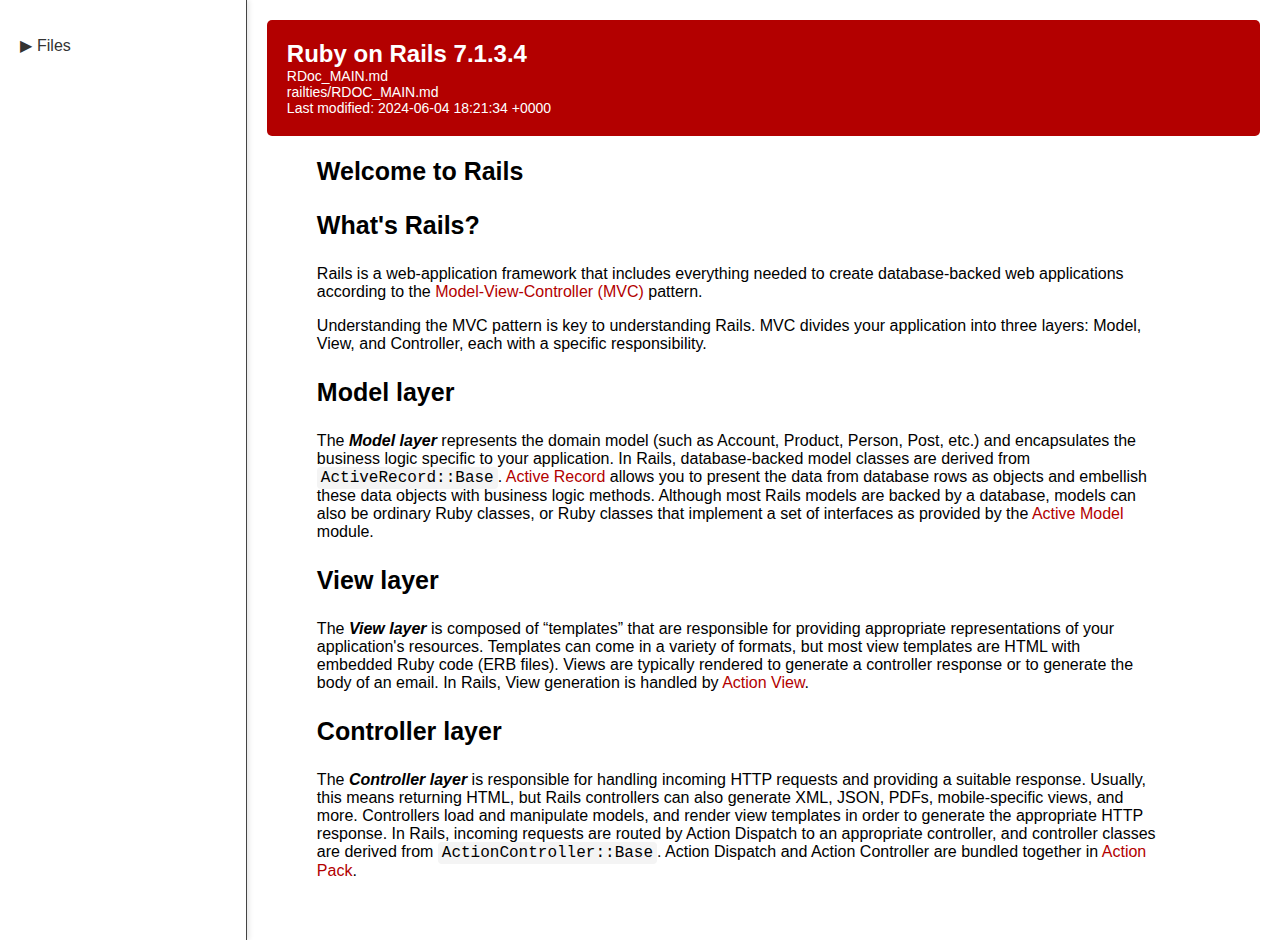
==== api.html @ 1237a792 "Merge branch 'main' of https://github.com/dhakad-123/rubyrails" ====
<!DOCTYPE html>
<html lang="en">
<head>
    <meta charset="UTF-8">
    <meta name="viewport" content="width=device-width, initial-scale=1.0">
    <title>Ruby on Rails API</title>
    <link rel="stylesheet" href="css/api.css">
    <link rel="icon" type="image/png" href="images/ruby.png">
</head>
<body>
    <div class="container">
        <aside class="sidebar">
            <ul>
                <li>
                    <a href="#" onclick="toggleFiles(event)">
                        <span id="arrow" class="arrow-right"></span> Files
                    </a>
                    <ul id="filesList" class="hidden">
                        <li><a href="#">actioncable</a></li>
                        <li><a href="#">actionmailbox</a></li>
                        <li><a href="#">actionmailer</a></li>
                        <li><a href="#">actionpack</a></li>
                        <li><a href="#">actiontext</a></li>
                        <li><a href="#">actionview</a></li>
                        <li><a href="#">activejob</a></li>
                        <li><a href="#">activemodel</a></li>
                        <li><a href="#">activerecord</a></li>
                        <li><a href="#">activestorage</a></li>
                        <li><a href="#">activesupport</a></li>
                        <li><a href="#">railties</a></li>
                    </ul>
                </li>
            </ul>
        </aside>
        <main class="content">
            <div class="header">
                <h1>Ruby on Rails 7.1.3.4</h1>
                <p>RDoc_MAIN.md</p>
                <p>railties/RDOC_MAIN.md</p>
                <p>Last modified: 2024-06-04 18:21:34 +0000</p>
            </div>
            <section>
                <h2>Welcome to Rails</h2>
                <h3>What's Rails?</h3>
                <p>Rails is a web-application framework that includes everything needed to create database-backed web applications according to the <a href="#">Model-View-Controller (MVC)</a> pattern.</p>
                <p>Understanding the MVC pattern is key to understanding Rails. MVC divides your application into three layers: Model, View, and Controller, each with a specific responsibility.</p>
                <h3>Model layer</h3>
                <p>The <strong><i>Model layer</i></strong> represents the domain model (such as Account, Product, Person, Post, etc.) and encapsulates the business logic specific to your application. In Rails, database-backed model classes are derived from <code>ActiveRecord::Base</code>. <a href="#">Active Record</a> allows you to present the data from database rows as objects and embellish these data objects with business logic methods. Although most Rails models are backed by a database, models can also be ordinary Ruby classes, or Ruby classes that implement a set of interfaces as provided by the <a href="#">Active Model</a> module.</p>
                <h3>View layer</h3>
                <p>The <strong><i>View layer</i></strong> is composed of “templates” that are responsible for providing appropriate representations of your application's resources. Templates can come in a variety of formats, but most view templates are HTML with embedded Ruby code (ERB files). Views are typically rendered to generate a controller response or to generate the body of an email. In Rails, View generation is handled by <a href="#">Action View</a>.</p>
                <h3>Controller layer</h3>
                <p>The <strong><i>Controller layer</i></strong> is responsible for handling incoming HTTP requests and providing a suitable response. Usually, this means returning HTML, but Rails controllers can also generate XML, JSON, PDFs, mobile-specific views, and more. Controllers load and manipulate models, and render view templates in order to generate the appropriate HTTP response. In Rails, incoming requests are routed by Action Dispatch to an appropriate controller, and controller classes are derived from <code>ActionController::Base</code>. Action Dispatch and Action Controller are bundled together in <a href="#">Action Pack</a>.</p>
            </section>
        </main>
    </div>
    <script src="javascript/api_js.js"></script>
</body>
</html>
---- css/api.css ----
body {
    font-family: Arial, sans-serif;
    margin: 0;
    padding: 0;
    display: flex;
}

.container {
    display: flex;
    width: 100%;
}

.sidebar {
    background: color #f0f0f0;
    color: #000; /* black text */
    border-right: 1px solid #444;
    padding: 20px;
    width: 900px;
    height: 100vh;
    box-shadow: 2px 0 5px rgba(0, 0, 0, 0.1);
}

.sidebar ul {
    list-style-type: none;
    padding: 0;
}

.sidebar ul ul {
    padding-left: 20px;
}

.sidebar ul li {
    margin-bottom: 10px;
}

.sidebar ul li a {
    text-decoration: none;
    color: #333;
    display: flex;
    align-items: center;
}

.sidebar ul li a:hover {
    text-decoration: none;
}

.hidden {
    display: none;
}

.content {
    padding: 20px;
    flex-grow: 1;
}

.header {
    background-color: #b30000;
    color: white;
    padding: 20px;
    border-radius: 5px;
}

.header h1 {
    margin: 0;
    font-size: 24px;
}

.header p {
    margin: 0;
    font-size: 14px;
}

section h2, section h3 {
    color: #000;
    margin-left: 50px;
    font-size: 25px;
}

section p {
    margin-right: 100px;
    margin-left: 50px;
}

a {
    color: #b30000;
    text-decoration: none;
}

a:hover {
    text-decoration: underline;
}

.arrow-right::before {
    content: "▶";
    margin-right: 5px;
}

.arrow-down::before {
    content: "▼";
    margin-right: 5px;
}

code {
    background-color: #f4f4f4;
    padding: 2px 4px;
    border-radius: 4px;
    font-family: 'Courier New', Courier, monospace;
}

#filesList li:nth-child(odd) {
    background-color: #f0f0f0; 
}

#filesList li:nth-child(even) {
    background-color: #ffffff; 
}
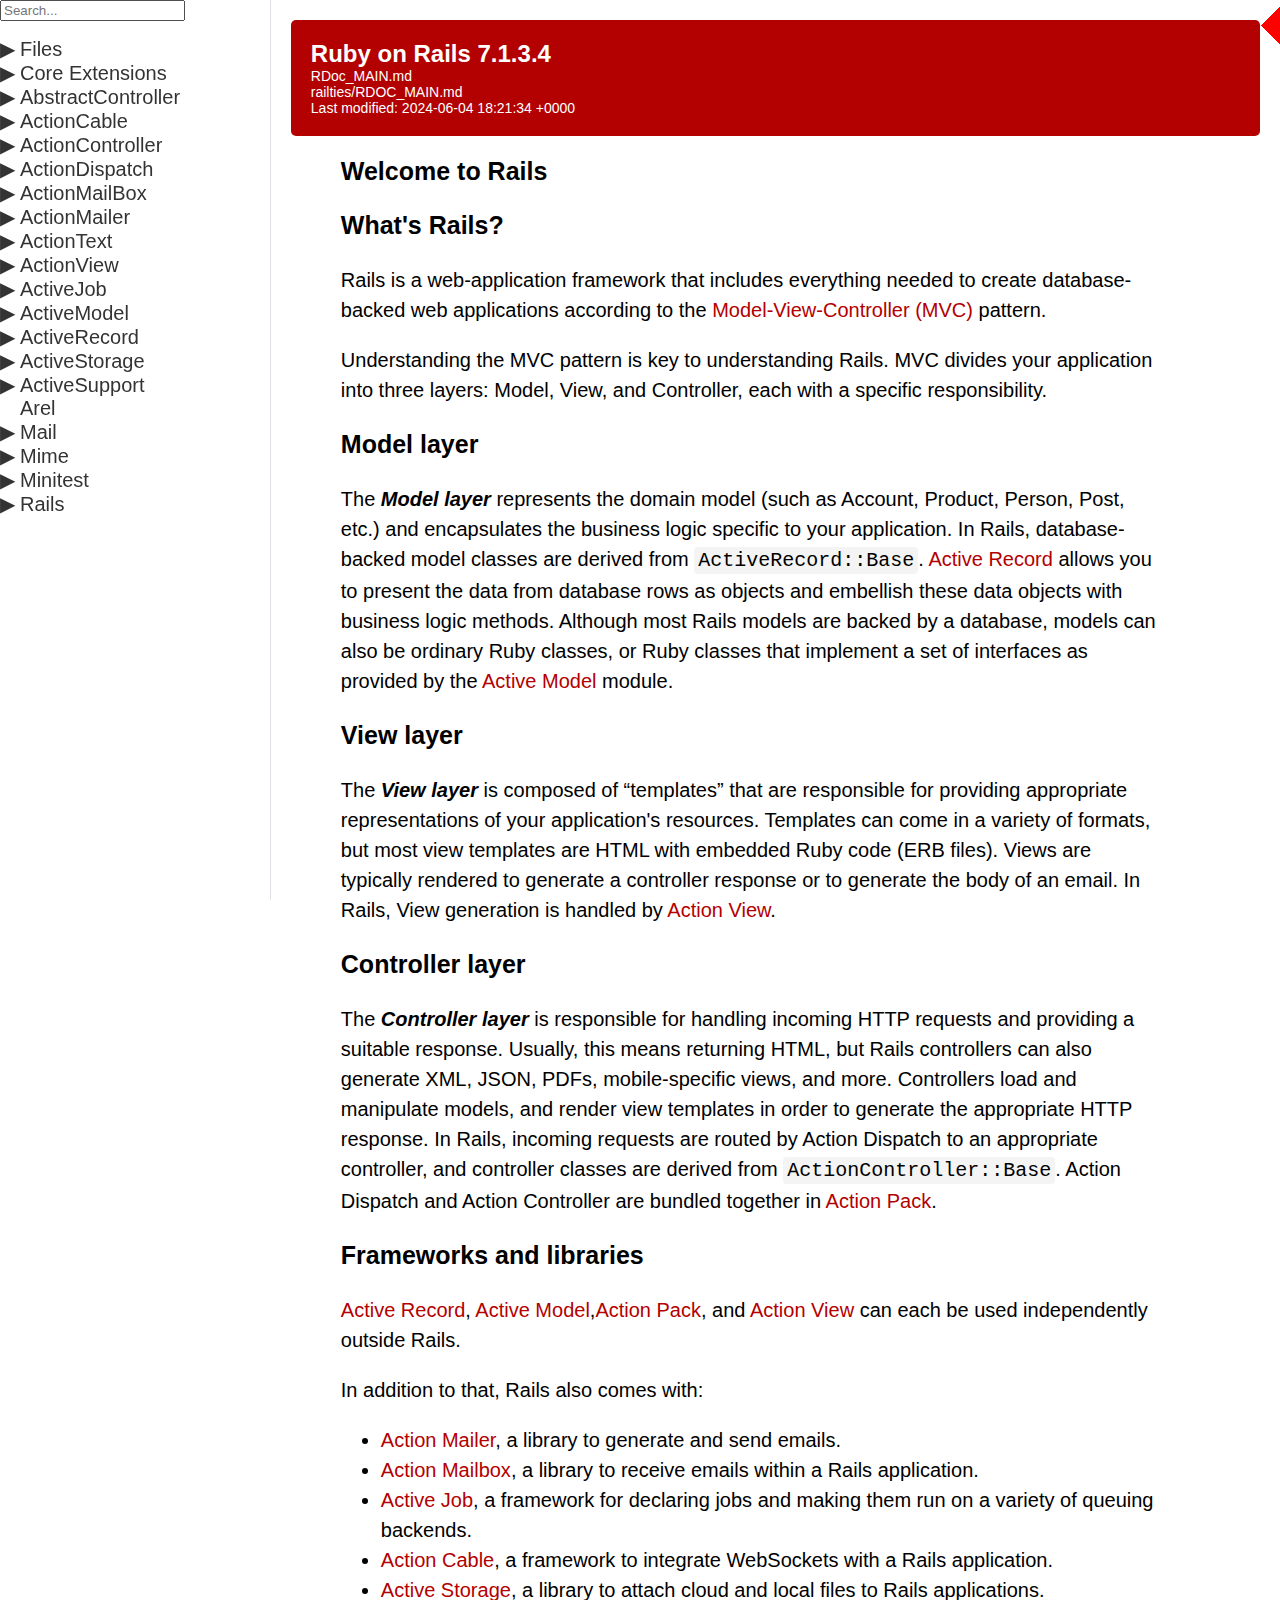
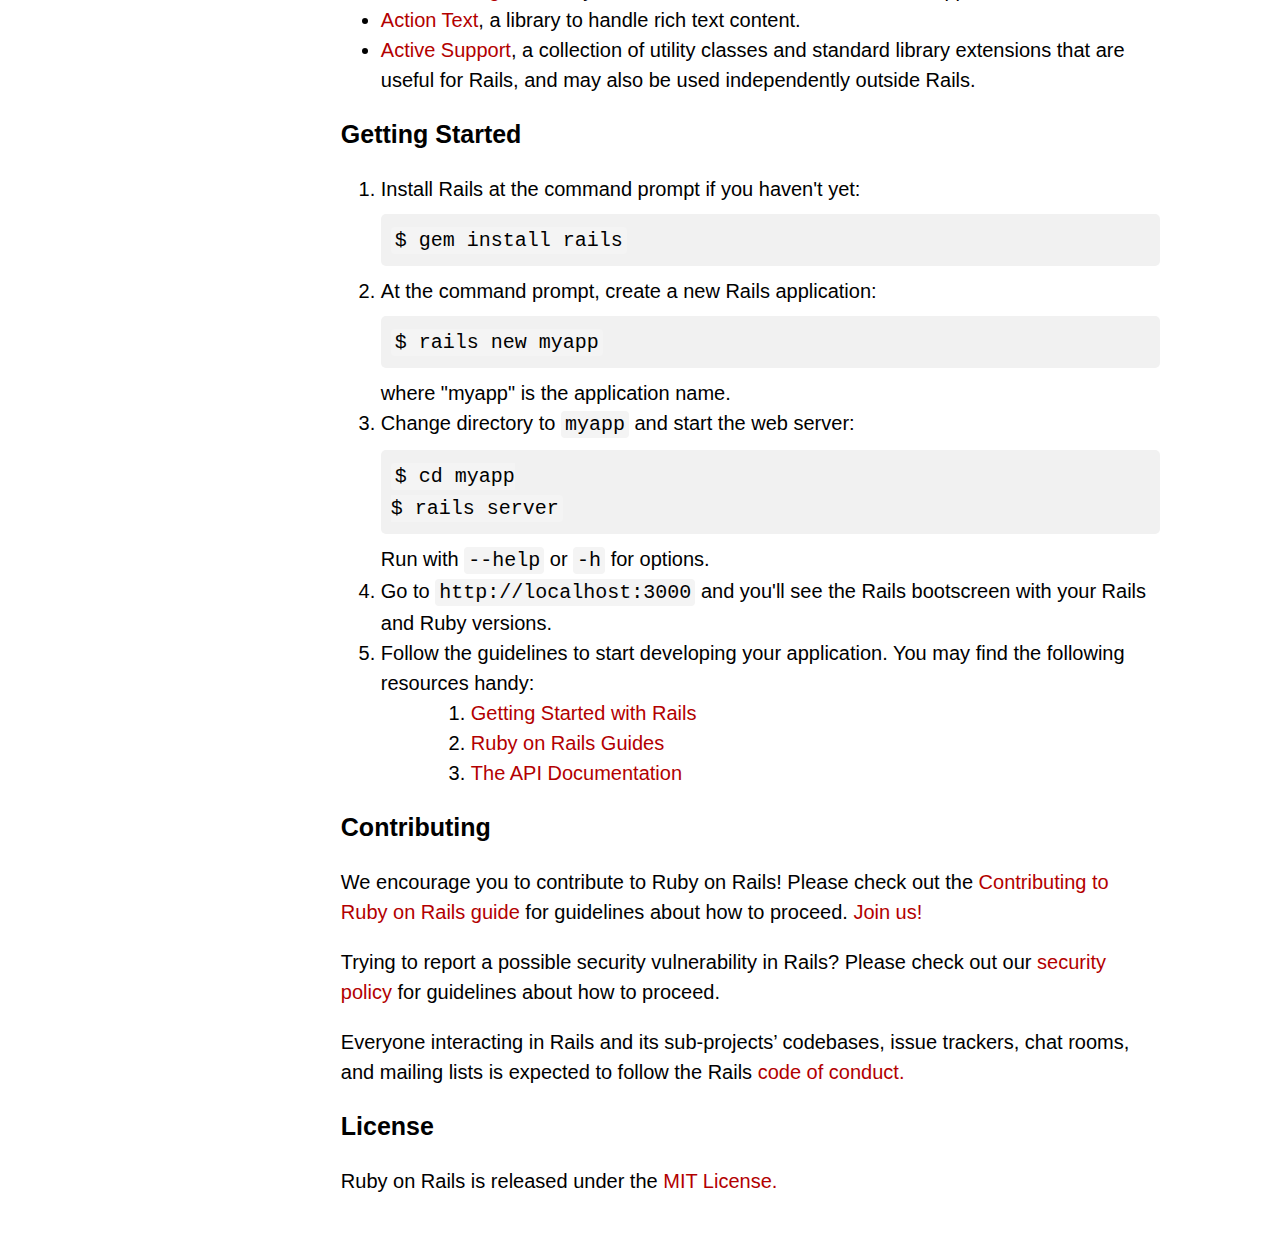
==== commit 90efb20b: "Update api.html" ====
--- a/api.html
+++ b/api.html
@@ -10,29 +10,720 @@
 <body>
     <div class="container">
         <aside class="sidebar">
+            <div class="search-bar">
+                <input type="text" id="searchInput" placeholder="Search...">
+            </div>
+
             <ul>
                 <li>
                     <a href="#" onclick="toggleFiles(event)">
                         <span id="arrow" class="arrow-right"></span> Files
                     </a>
                     <ul id="filesList" class="hidden">
-                        <li><a href="#">actioncable</a></li>
-                        <li><a href="#">actionmailbox</a></li>
-                        <li><a href="#">actionmailer</a></li>
-                        <li><a href="#">actionpack</a></li>
-                        <li><a href="#">actiontext</a></li>
-                        <li><a href="#">actionview</a></li>
-                        <li><a href="#">activejob</a></li>
-                        <li><a href="#">activemodel</a></li>
-                        <li><a href="#">activerecord</a></li>
-                        <li><a href="#">activestorage</a></li>
-                        <li><a href="#">activesupport</a></li>
-                        <li><a href="#">railties</a></li>
-                    </ul>
-                </li>
+                        <li><a href="#">Actioncable</a></li>
+                        <li><a href="#">Actionmailbox</a></li>
+                        <li><a href="#">Actionmailer</a></li>
+                        <li><a href="#">Actionpack</a></li>
+                        <li><a href="#">Actiontext</a></li>
+                        <li><a href="#">Actionview</a></li>
+                        <li><a href="#">Activejob</a></li>
+                        <li><a href="#">Activemodel</a></li>
+                        <li><a href="#">Activerecord</a></li>
+                        <li><a href="#">Activestorage</a></li>
+                        <li><a href="#">Activesupport</a></li>
+                        <li><a href="#">Railties</a></li>
+                    </ul>
+                </li>
+
+                <li>
+                    <a href="#" onclick="coreFiles(event)">
+                        <span id="corearrow" class="arrow-right"></span> Core Extensions
+                    </a>
+                    <ul id="coreList" class="hidden">
+                        <li><a href="#">Array</a></li>
+                        <li><a href="#">Benchmark</a></li>
+                        <li><a href="#">BigDecimal</a></li>
+                        <li><a href="#">Class</a></li>
+                        <li><a href="#">Date</a></li>
+                        <li><a href="#">DateAndTime</a></li>
+                        <li><a href="#">Date Time</a></li>
+                        <li><a href="#">Delegator</a></li>
+                        <li><a href="#">Digest</a></li>
+                        <li><a href="#">ERB</a></li>
+                        <li><a href="#">Enumerable</a></li>
+                        <li><a href="#">Exception</a></li>
+                        <li><a href="#">FalseClass</a></li>
+                        <li><a href="#">File</a></li>
+                        <li><a href="#">Float</a></li>
+                        <li><a href="#">Hash</a></li>
+                        <li><a href="#">IO</a></li>
+                        <li><a href="#">Integer</a></li>
+                        <li><a href="#">Kernel</a></li>
+                        <li><a href="#">LoadError</a></li>
+                        <li><a href="#">Method</a></li>
+                        <li><a href="#">Module</a></li>
+                        <li><a href="#">NameError</a></li>
+                        <li><a href="#">NilClass</a></li>
+                        <li><a href="#">Numeric</a></li>
+                        <li><a href="#">Object</a></li>
+                        <li><a href="#">Pathname</a></li>
+                        <li><a href="#">Process</a></li>
+                        <li><a href="#">Range</a></li>
+                        <li><a href="#">Regexp</a></li>
+                        <li><a href="#">SecureRandom</a></li>
+                        <li><a href="#">Singleton</a></li>
+                        <li><a href="#">String</a></li>
+                        <li><a href="#">Symbol</a></li>
+                        <li><a href="#">Thread</a></li>
+                        <li><a href="#">Time</a></li>
+                        <li><a href="#">TrueClass</a></li>
+                        <li><a href="#">URI</a></li>
+                        <li><a href="#">UnboundMethod</a></li>
+                    </ul>
+                </li>
+
+                <li>
+                    <a href="#" onclick="abstractcontrollerFiles(event)">
+                        <span id="abstractcontrollerarrow" class="arrow-right"></span> AbstractController
+                    </a>
+                    <ul id="abstractcontrollerList" class="hidden">
+                        <li><a href="#">ActionNotFound</a></li>
+                        <li><a href="#">Base</a></li>
+                        <li><a href="#">Caching</a></li>
+                        <li><a href="#">Callbacks</a></li>
+                        <li><a href="#">Collector</a></li>
+                        <li><a href="#">DoubleRenderError</a></li>
+                        <li><a href="#">Helpers</a></li>
+                        <li><a href="#">Railities</a></li>
+                        <li><a href="#">Rendering</a></li>
+                        <li><a href="#">Translation</a></li>
+                        <li><a href="#">UrlFor</a></li>
+                    </ul>
+                </li>
+
+                <li>
+                    <a href="#" onclick="actioncableFiles(event)">
+                        <span id="actioncablearrow" class="arrow-right"></span> ActionCable
+                    </a>
+                    <ul id="actioncableList" class="hidden">
+                        <li><a href="#">Channel</a></li>
+                        <li><a href="#">Connection</a></li>
+                        <li><a href="#">Helpers</a></li>
+                        <li><a href="#">RemoteConnections</a></li>
+                        <li><a href="#">Server</a></li>
+                        <li><a href="#">SubscriptionAdapter</a></li>
+                        <li><a href="#">TestCase</a></li>
+                        <li><a href="#">TestHelper</a></li>
+                        <li><a href="#">VERSION</a></li>
+                    </ul>
+                </li>
+
+                <li>
+                    <a href="#" onclick="actioncontrollerFiles(event)">
+                        <span id="actioncontrollerarrow" class="arrow-right"></span> ActionController
+                    </a>
+                    <ul id="actioncontrollerList" class="hidden">
+                        <li><a href="#">API</a></li>
+                        <li><a href="#">ApiReading</a></li>
+                        <li><a href="#">Base</a></li>
+                        <li><a href="#">Caching</a></li>
+                        <li><a href="#">ConditionalGet</a></li>
+                        <li><a href="#">ContentSecurityPolicy</a></li>
+                        <li><a href="#">Cookies</a></li>
+                        <li><a href="#">DataStreaming</a></li>
+                        <li><a href="#">DefaultHeaders</a></li>
+                        <li><a href="#">EtagWithFlash</a></li>
+                        <li><a href="#">EtagWithTemplateDigest</a></li>
+                        <li><a href="#">Flash</a></li>
+                        <li><a href="#">FormBuilder</a></li>
+                        <li><a href="#">Head</a></li>
+                        <li><a href="#">Helpers</a></li>
+                        <li><a href="#">HttpAuthentication</a></li>
+                        <li><a href="#">ImplicitRender</a></li>
+                        <li><a href="#">Instrumentation</a></li>
+                        <li><a href="#">InvalidParameterKey</a></li>
+                        <li><a href="#">Live</a></li>
+                        <li><a href="#">LiveTestResponse</a></li>
+                        <li><a href="#">LogSubscriber</a></li>
+                        <li><a href="#">Logging</a></li>
+                        <li><a href="#">Metal</a></li>
+                        <li><a href="#">MimeResponds</a></li>
+                        <li><a href="#">MissingRenderer</a></li>
+                        <li><a href="#">ParameterEncoding</a></li>
+                        <li><a href="#">ParameterMissing</a></li>
+                        <li><a href="#">Parameters</a></li>
+                        <li><a href="#">ParamsWrapper</a></li>
+                        <li><a href="#">PermissionsPolicy</a></li>
+                        <li><a href="#">Railties</a></li>
+                        <li><a href="#">Redirecting</a></li>
+                        <li><a href="#">Renderer</a></li>
+                        <li><a href="#">Renderers</a></li>
+                        <li><a href="#">Rendering</a></li>
+                        <li><a href="#">RequestForgeryProtection</a></li>
+                        <li><a href="#">Rescue</a></li>
+                        <li><a href="#">RespondToMismatchError</a></li>
+                        <li><a href="#">Streaming</a></li>
+                        <li><a href="#">StrongParameters</a></li>
+                        <li><a href="#">TestCase</a></li>
+                        <li><a href="#">Testing</a></li>
+                        <li><a href="#">UnfilteredParameters</a></li>
+                        <li><a href="#">UnpermittedParameters</a></li>
+                        <li><a href="#">UrlFor</a></li>
+                    </ul>
+                </li>
+
+                <li>
+                    <a href="#" onclick="actiondispatchFiles(event)">
+                        <span id="actiondispatcharrow" class="arrow-right"></span> ActionDispatch
+                    </a>
+                    <ul id="actiondispatchList" class="hidden">
+                        <li><a href="#">AssertionResponse</a></li>
+                        <li><a href="#">Assertions</a></li>
+                        <li><a href="#">AssumeSSL</a></li>
+                        <li><a href="#">Callbacks</a></li>
+                        <li><a href="#">Constants</a></li>
+                        <li><a href="#">ContentSecurityPolicy</a></li>
+                        <li><a href="#">Cookies</a></li>
+                        <li><a href="#">DebugExceptions</a></li>
+                        <li><a href="#">DebugLocks</a></li>
+                        <li><a href="#">DeprecatedIllegalStateError</a></li>
+                        <li><a href="#">ExceptionWrapper</a></li>
+                        <li><a href="#">Executor</a></li>
+                        <li><a href="#">FileHandler</a></li>
+                        <li><a href="#">Flash</a></li>
+                        <li><a href="#">HostAuthorization</a></li>
+                        <li><a href="#">Http</a></li>
+                        <li><a href="#">Integration</a></li>
+                        <li><a href="#">IntegrationTest</a></li>
+                        <li><a href="#">Journey</a></li>
+                        <li><a href="#">LogSubscriber</a></li>
+                        <li><a href="#">MiddlewareStack</a></li>
+                        <li><a href="#">MissingController</a></li>
+                        <li><a href="#">PermissionsPolicy</a></li>
+                        <li><a href="#">PublicExceptions</a></li>
+                        <li><a href="#">Reloader</a></li>
+                        <li><a href="#">RemoteIp</a></li>
+                        <li><a href="#">Request</a></li>
+                        <li><a href="#">RequestCookieMethods</a></li>
+                        <li><a href="#">RequestEncoder</a></li>
+                        <li><a href="#">RequestId</a></li>
+                        <li><a href="#">Response</a></li>
+                        <li><a href="#">Routing</a></li>
+                        <li><a href="#">SSL</a></li>
+                        <li><a href="#">ServerTiming</a></li>
+                        <li><a href="#">Session</a></li>
+                        <li><a href="#">ShowExceptions</a></li>
+                        <li><a href="#">Static</a></li>
+                        <li><a href="#">SystemTestCase</a></li>
+                        <li><a href="#">SystemTesting</a></li>
+                        <li><a href="#">TestProcess</a></li>
+                        <li><a href="#">TestRequest</a></li>
+                        <li><a href="#">TestResponse</a></li>
+                    </ul>
+                </li>
+
+                <li>
+                    <a href="#" onclick="actionmailboxFiles(event)">
+                        <span id="actionmailboxarrow" class="arrow-right"></span> ActionMailBox
+                    </a>
+                    <ul id="actionmailboxList" class="hidden">
+                        <li><a href="#">Base</a></li>
+                        <li><a href="#">BaseController</a></li>
+                        <li><a href="#">Callbacks</a></li>
+                        <li><a href="#">Engine</a></li>
+                        <li><a href="#">InboundEmail</a></li>
+                        <li><a href="#">IncinerationJob</a></li>
+                        <li><a href="#">Ingresses</a></li>
+                        <li><a href="#">Relayer</a></li>
+                        <li><a href="#">Router</a></li>
+                        <li><a href="#">RoutingJob</a></li>
+                        <li><a href="#">TestCase</a></li>
+                        <li><a href="#">TestHelper</a></li>
+                        <li><a href="#">VERSION</a></li>
+                    </ul>
+                </li>
+
+                <li>
+                    <a href="#" onclick="actionmailerFiles(event)">
+                        <span id="actionmailerarrow" class="arrow-right"></span> ActionMailer
+                    </a>
+                    <ul id="actionmailerList" class="hidden">
+                        <li><a href="#">Base</a></li>
+                        <li><a href="#">Callbacks</a></li>
+                        <li><a href="#">Collector</a></li>
+                        <li><a href="#">DeliveryMethods</a></li>
+                        <li><a href="#">FormBuilder</a></li>
+                        <li><a href="#">InlinePreviewInceptor</a></li>
+                        <li><a href="#">LogSubscriber</a></li>
+                        <li><a href="#">MailHelper</a></li>
+                        <li><a href="#">MessageDelivery</a></li>
+                        <li><a href="#">NonInferrableMailerError</a></li>
+                        <li><a href="#">Parameterized</a></li>
+                        <li><a href="#">Preview</a></li>
+                        <li><a href="#">Previews</a></li>
+                        <li><a href="#">QueuedDelivery</a></li>
+                        <li><a href="#">Reusable</a></li>
+                        <li><a href="#">TestCase</a></li>
+                        <li><a href="#">TestHelper</a></li>
+                        <li><a href="#">VERSION</a></li>
+                    </ul>
+                </li>
+
+                <li>
+                    <a href="#" onclick="actiontextFiles(event)">
+                        <span id="actiontextarrow" class="arrow-right"></span> ActionText
+                    </a>
+                    <ul id="actiontextList" class="hidden">
+                        <li><a href="#">Attachable</a></li>
+                        <li><a href="#">Attachables</a></li>
+                        <li><a href="#">Attachment</a></li>
+                        <li><a href="#">AttachmentGallery</a></li>
+                        <li><a href="#">Attachments</a></li>
+                        <li><a href="#">Attribute</a></li>
+                        <li><a href="#">Content</a></li>
+                        <li><a href="#">ContentHelper</a></li>
+                        <li><a href="#">EncryptedRichText</a></li>
+                        <li><a href="#">Encryption</a></li>
+                        <li><a href="#">Engine</a></li>
+                        <li><a href="#">FixtureSet</a></li>
+                        <li><a href="#">Fragment</a></li>
+                        <li><a href="#">HtmlConversion</a></li>
+                        <li><a href="#">PlainTextConversion</a></li>
+                        <li><a href="#">RichText</a></li>
+                        <li><a href="#">Serialization</a></li>
+                        <li><a href="#">SystemTestHelper</a></li>
+                        <li><a href="#">TagHelper</a></li>
+                        <li><a href="#">TrixAttachment</a></li>
+                        <li><a href="#">VERSION</a></li>
+                    </ul>
+                </li>
+
+                <li>
+                    <a href="#" onclick="actionviewFiles(event)">
+                        <span id="actionviewarrow" class="arrow-right"></span> ActionView
+                    </a>
+                    <ul id="actionviewList" class="hidden">
+                        <li><a href="#">AbstractRenderer</a></li>
+                        <li><a href="#">Base</a></li>
+                        <li><a href="#">CacheExpiry</a></li>
+                        <li><a href="#">Context</a></li>
+                        <li><a href="#">Digestor</a></li>
+                        <li><a href="#">FileSystemResolver</a></li>
+                        <li><a href="#">FixtureResolver</a></li>
+                        <li><a href="#">Helpers</a></li>
+                        <li><a href="#">Layouts</a></li>
+                        <li><a href="#">LogSubscriber</a></li>
+                        <li><a href="#">LookupContext</a></li>
+                        <li><a href="#">NullResolver</a></li>
+                        <li><a href="#">PartialIteration</a></li>
+                        <li><a href="#">PartialRenderer</a></li>
+                        <li><a href="#">RecordIdentifire</a></li>
+                        <li><a href="#">Renderer</a></li>
+                        <li><a href="#">Rendering</a></li>
+                        <li><a href="#">Resolver</a></li>
+                        <li><a href="#">RoutingUrlFor</a></li>
+                        <li><a href="#">Template</a></li>
+                        <li><a href="#">TemplateDetails</a></li>
+                        <li><a href="#">TemplatePath</a></li>
+                        <li><a href="#">TestCase</a></li>
+                        <li><a href="#">UnboundTemplate</a></li>
+                        <li><a href="#">VERSION</a></li>
+                        <li><a href="#">ViewPaths</a></li>
+                    </ul>
+                </li>
+
+                <li>
+                    <a href="#" onclick="activejobFiles(event)">
+                        <span id="activejobarrow" class="arrow-right"></span> ActiveJob
+                    </a>
+                    <ul id="activejobList" class="hidden">
+                        <li><a href="#">Arguments</a></li>
+                        <li><a href="#">Base</a></li>
+                        <li><a href="#">Callbacks</a></li>
+                        <li><a href="#">Core</a></li>
+                        <li><a href="#">DeserializationError</a></li>
+                        <li><a href="#">EnqueueError</a></li>
+                        <li><a href="#">Enqueuing</a></li>
+                        <li><a href="#">Exceptions</a></li>
+                        <li><a href="#">Execution</a></li>
+                        <li><a href="#">QueueAdapter</a></li>
+                        <li><a href="#">QueueAdapters</a></li>
+                        <li><a href="#">QueueName</a></li>
+                        <li><a href="#">QueuePriority</a></li>
+                        <li><a href="#">SerializationError</a></li>
+                        <li><a href="#">Serializers</a></li>
+                        <li><a href="#">TestCase</a></li>
+                        <li><a href="#">TestHelper</a></li>
+                        <li><a href="#">VERSION</a></li>
+                    </ul>
+                </li>
+
+                <li>
+                    <a href="#" onclick="activemodelFiles(event)">
+                        <span id="activemodelarrow" class="arrow-right"></span> ActiveModel
+                    </a>
+                    <ul id="activemodelList" class="hidden">
+                        <li><a href="#">API</a></li>
+                        <li><a href="#">AttributeAssignment</a></li>
+                        <li><a href="#">AttributeMethods</a></li>
+                        <li><a href="#">Attributes</a></li>
+                        <li><a href="#">Callbacks</a></li>
+                        <li><a href="#">Conversion</a></li>
+                        <li><a href="#">Dirty</a></li>
+                        <li><a href="#">EachValidator</a></li>
+                        <li><a href="#">Error</a></li>
+                        <li><a href="#">Errors</a></li>
+                        <li><a href="#">ForbiddenAttributeError</a></li>
+                        <li><a href="#">Lint</a></li>
+                        <li><a href="#">MissingAttributeError</a></li>
+                        <li><a href="#">Model</a></li>
+                        <li><a href="#">Name</a></li>
+                        <li><a href="#">Naming</a></li>
+                        <li><a href="#">NestedError</a></li>
+                        <li><a href="#">RangeError</a></li>
+                        <li><a href="#">SecurePassword</a></li>
+                        <li><a href="#">Serialization</a></li>
+                        <li><a href="#">Serializers</a></li>
+                        <li><a href="#">StrictValidationFailed</a></li>
+                        <li><a href="#">Translation</a></li>
+                        <li><a href="#">Type</a></li>
+                        <li><a href="#">UnknownAttributeError</a></li>
+                        <li><a href="#">VERSION</a></li>
+                        <li><a href="#">ValidationError</a></li>
+                        <li><a href="#">Validations</a></li>
+                        <li><a href="#">Validator</a></li>
+                    </ul>
+                </li>
+
+                <li>
+                    <a href="#" onclick="activerecordFiles(event)">
+                        <span id="activerecordarrow" class="arrow-right"></span> ActiveRecord
+                    </a>
+                    <ul id="activerecordList" class="hidden">
+                        <li><a href="#">ActiveRecordError</a></li>
+                        <li><a href="#">AdapterError</a></li>
+                        <li><a href="#">AdapterNotFound</a></li>
+                        <li><a href="#">AdapterNotSpecified</a></li>
+                        <li><a href="#">AdapterTimeout</a></li>
+                        <li><a href="#">Aggregations</a></li>
+                        <li><a href="#">AssociationTypeMismatch</a></li>
+                        <li><a href="#">Associations</a></li>
+                        <li><a href="#">AsynchronousQueryInsideTransactionError</a></li>
+                        <li><a href="#">AttributeAssignment</a></li>
+                        <li><a href="#">AttributeAssignmentError</a></li>
+                        <li><a href="#">AttributeMethods</a></li>
+                        <li><a href="#">Attributes</a></li>
+                        <li><a href="#">AutosaveAssociation</a></li>
+                        <li><a href="#">Base</a></li>
+                        <li><a href="#">Batches</a></li>
+                        <li><a href="#">Calculations</a></li>
+                        <li><a href="#">Callbacks</a></li>
+                        <li><a href="#">Coders</a></li>
+                        <li><a href="#">ConfigurationError</a></li>
+                        <li><a href="#">ConnectionAdapters</a></li>
+                        <li><a href="#">ConnectionFailed</a></li>
+                        <li><a href="#">ConnectionHandling</a></li>
+                        <li><a href="#">ConnectionNotEstabalished</a></li>
+                        <li><a href="#">ConnectionTimeoutError</a></li>
+                        <li><a href="#">Core</a></li>
+                        <li><a href="#">CounterCache</a></li>
+                        <li><a href="#">DangerousAttributeError</a></li>
+                        <li><a href="#">DatabaseAlreadyExists</a></li>
+                        <li><a href="#">DatabaseConfigurations</a></li>
+                        <li><a href="#">DatabaseConnectionError</a></li>
+                        <li><a href="#">Deadlocked</a></li>
+                        <li><a href="#">DelegatedType</a></li>
+                        <li><a href="#">DestroyAssociationAsyncError</a></li>
+                        <li><a href="#">DestroyAssociationAsyncJob</a></li>
+                        <li><a href="#">DynamicMatchers</a></li>
+                        <li><a href="#">EagerLoadPolymorphicError</a></li>
+                        <li><a href="#">Encryption</a></li>
+                        <li><a href="#">Enum</a></li>
+                        <li><a href="#">EnvironmentMismatchError</a></li>
+                        <li><a href="#">ExclusiveConnectionTimeoutError</a></li>
+                        <li><a href="#">Explain</a></li>
+                        <li><a href="#">FinderMethods</a></li>
+                        <li><a href="#">FixtureSet</a></li>
+                        <li><a href="#">FixtureResult</a></li>
+                        <li><a href="#">ImmutableRelation</a></li>
+                        <li><a href="#">Inheritance</a></li>
+                        <li><a href="#">Integration</a></li>
+                        <li><a href="#">InvalidForeignKey</a></li>
+                        <li><a href="#">IrreversibleMigration</a></li>
+                        <li><a href="#">IrreversibleOrderError</a></li>
+                        <li><a href="#">LockWaitTimeout</a></li>
+                        <li><a href="#">Locking</a></li>
+                        <li><a href="#">LogSubscriber</a></li>
+                        <li><a href="#">Marshalling</a></li>
+                        <li><a href="#">MessagePack</a></li>
+                        <li><a href="#">Middleware</a></li>
+                        <li><a href="#">Migration</a></li>
+                        <li><a href="#">MigrationContext</a></li>
+                        <li><a href="#">MismatchedForeignKey</a></li>
+                        <li><a href="#">ModelSchema</a></li>
+                        <li><a href="#">MultiparameterAssignmentErrors</a></li>
+                        <li><a href="#">NestedAttributes</a></li>
+                        <li><a href="#">NoDatabaseError</a></li>
+                        <li><a href="#">NoTouching</a></li>
+                        <li><a href="#">Normalization</a></li>
+                        <li><a href="#">NotNullViolation</a></li>
+                        <li><a href="#">Persistene</a></li>
+                        <li><a href="#">PreparedStatementCacheExpired</a></li>
+                        <li><a href="#">PreparedStatementInvalid</a></li>
+                        <li><a href="#">Promise</a></li>
+                        <li><a href="#">QueryAborted</a></li>
+                        <li><a href="#">QueryCache</a></li>
+                        <li><a href="#">QueryCanceled</a></li>
+                        <li><a href="#">QueryLogs</a></li>
+                        <li><a href="#">QueryMethods</a></li>
+                        <li><a href="#">Querying</a></li>
+                        <li><a href="#">RangeError</a></li>
+                        <li><a href="#">ReadOnlyError</a></li>
+                        <li><a href="#">ReadOnlyRecord</a></li>
+                        <li><a href="#">ReadonlyAttributeError</a></li>
+                        <li><a href="#">ReadonlyAttributes</a></li>
+                        <li><a href="#">RecordInvalid</a></li>
+                        <li><a href="#">RecordNotDestroyed</a></li>
+                        <li><a href="#">RecordNotSaved</a></li>
+                        <li><a href="#">RecordNotUnique</a></li>
+                        <li><a href="#">Reflection</a></li>
+                        <li><a href="#">Relation</a></li>
+                        <li><a href="#">Result</a></li>
+                        <li><a href="#">Rollback</a></li>
+                        <li><a href="#">SQLWarning</a></li>
+                        <li><a href="#">Sanitization</a></li>
+                        <li><a href="#">Schema</a></li>
+                        <li><a href="#">Scoping</a></li>
+                        <li><a href="#">SecurePassword</a></li>
+                        <li><a href="#">SecureToken</a></li>
+                        <li><a href="#">Serialization</a></li>
+                        <li><a href="#">SerializationFailure</a></li>
+                        <li><a href="#">SerializationTypeMismatch</a></li>
+                        <li><a href="#">SignedId</a></li>
+                        <li><a href="#">SoleRecordExceeded</a></li>
+                        <li><a href="#">SpawnMethods</a></li>
+                        <li><a href="#">StaleObjectError</a></li>
+                        <li><a href="#">StatementCache</a></li>
+                        <li><a href="#">StatementInvalid</a></li>
+                        <li><a href="#">StatementTimeout</a></li>
+                        <li><a href="#">Store</a></li>
+                        <li><a href="#">StrictLoadingViolationError</a></li>
+                        <li><a href="#">SubclassNotFound</a></li>
+                        <li><a href="#">Supperssor</a></li>
+                        <li><a href="#">TableNotSpecified</a></li>
+                        <li><a href="#">Tasks</a></li>
+                        <li><a href="#">TestFixtures</a></li>
+                        <li><a href="#">Timestamp</a></li>
+                        <li><a href="#">TokenFor</a></li>
+                        <li><a href="#">TransactionIsolationError</a></li>
+                        <li><a href="#">TransactionRollbackError</a></li>
+                        <li><a href="#">Transactions</a></li>
+                        <li><a href="#">Translation</a></li>
+                        <li><a href="#">Type</a></li>
+                        <li><a href="#">UnknownAttributeError</a></li>
+                        <li><a href="#">UnknownAttributeReference</a></li>
+                        <li><a href="#">UnknownPrimaryKey</a></li>
+                        <li><a href="#">VERSION</a></li>
+                        <li><a href="#">Validations</a></li>
+                        <li><a href="#">ValueTooLong</a></li>
+                        <li><a href="#">WrappedDatabaseException</a></li>
+                    </ul>
+                </li>
+
+                <li>
+                    <a href="#" onclick="activestorageFiles(event)">
+                        <span id="activestoragearrow" class="arrow-right"></span> ActiveStorage
+                    </a>
+                    <ul id="activestorageList" class="hidden">
+                        <li><a href="#">AnalyzeJob</a></li>
+                        <li><a href="#">Analyzer</a></li>
+                        <li><a href="#">Attached</a></li>
+                        <li><a href="#">Attachment</a></li>
+                        <li><a href="#">BaseController</a></li>
+                        <li><a href="#">BaseJob</a></li>
+                        <li><a href="#">Blob</a></li>
+                        <li><a href="#">Blobs</a></li>
+                        <li><a href="#">DirectUploadsController</a></li>
+                        <li><a href="#">DisableSession</a></li>
+                        <li><a href="#">DiskController</a></li>
+                        <li><a href="#">Error</a></li>
+                        <li><a href="#">FileNotFoundError</a></li>
+                        <li><a href="#">Filename</a></li>
+                        <li><a href="#">FixtureSet</a></li>
+                        <li><a href="#">IntegrityError</a></li>
+                        <li><a href="#">InvariableError</a></li>
+                        <li><a href="#">LogSubscriber</a></li>
+                        <li><a href="#">MirrorJob</a></li>
+                        <li><a href="#">Preview</a></li>
+                        <li><a href="#">PreviewError</a></li>
+                        <li><a href="#">Previewer</a></li>
+                        <li><a href="#">PurgeJob</a></li>
+                        <li><a href="#">Reflection</a></li>
+                        <li><a href="#">Representations</a></li>
+                        <li><a href="#">Service</a></li>
+                        <li><a href="#">SetCurrent</a></li>
+                        <li><a href="#">Streaming</a></li>
+                        <li><a href="#">TransformJob</a></li>
+                        <li><a href="#">Transformers</a></li>
+                        <li><a href="#">UnpreviewableError</a></li>
+                        <li><a href="#">UnrepresentableError</a></li>
+                        <li><a href="#">VERSION</a></li>
+                        <li><a href="#">Variant</a></li>
+                        <li><a href="#">VariantRecord</a></li>
+                        <li><a href="#">VariantWithRecord</a></li>
+                        <li><a href="#">Variation</a></li>
+                    </ul>
+                </li>
+
+                <li>
+                    <a href="#" onclick="activesupportFiles(event)">
+                        <span id="activesupportarrow" class="arrow-right"></span> ActiveSupport
+                    </a>
+                    <ul id="activesupportList" class="hidden">
+                        <li><a href="#">ActionableError</a></li>
+                        <li><a href="#">ArrayInquirer</a></li>
+                        <li><a href="#">Autoload</a></li>
+                        <li><a href="#">BacktraceCleaner</a></li>
+                        <li><a href="#">Benchmarkable</a></li>
+                        <li><a href="#">BroadcastLogger</a></li>
+                        <li><a href="#">Cache</a></li>
+                        <li><a href="#">CachingKeyGenerator</a></li>
+                        <li><a href="#">Callbacks</a></li>
+                        <li><a href="#">CodeGenerator</a></li>
+                        <li><a href="#">CompareWithRange</a></li>
+                        <li><a href="#">Concern</a></li>
+                        <li><a href="#">Concurrency</a></li>
+                        <li><a href="#">Configurable</a></li>
+                        <li><a href="#">ConfigurationFile</a></li>
+                        <li><a href="#">CoreExt</a></li>
+                        <li><a href="#">CurrentAttributes</a></li>
+                        <li><a href="#">Dependencies</a></li>
+                        <li><a href="#">Deprication</a></li>
+                        <li><a href="#">DepricationException</a></li>
+                        <li><a href="#">DescendantsTracker</a></li>
+                        <li><a href="#">Duration</a></li>
+                        <li><a href="#">EncryptedConfiguration</a></li>
+                        <li><a href="#">EncryptedFile</a></li>
+                        <li><a href="#">EnumerableCoreExt</a></li>
+                        <li><a href="#">ErrorReporter</a></li>
+                        <li><a href="#">EventedFileUpdatedChecker</a></li>
+                        <li><a href="#">ExecutionWrapper</a></li>
+                        <li><a href="#">Executor</a></li>
+                        <li><a href="#">FileUpdateChecker</a></li>
+                        <li><a href="#">ForkTracker</a></li>
+                        <li><a href="#">Gzip</a></li>
+                        <li><a href="#">HashWithIndifferentAccess</a></li>
+                        <li><a href="#">Inflector</a></li>
+                        <li><a href="#">InheritableOptions</a></li>
+                        <li><a href="#">JSON</a></li>
+                        <li><a href="#">KeyGenerator</a></li>
+                        <li><a href="#">LazyLoadHooks</a></li>
+                        <li><a href="#">LogSubscriber</a></li>
+                        <li><a href="#">Logger</a></li>
+                        <li><a href="#">LoggerSilence</a></li>
+                        <li><a href="#">MessageEncryptor</a></li>
+                        <li><a href="#">MessageEncryptors</a></li>
+                        <li><a href="#">MessagePack</a></li>
+                        <li><a href="#">MessageVerifier</a></li>
+                        <li><a href="#">MessageVerifiers</a></li>
+                        <li><a href="#">Messages</a></li>
+                        <li><a href="#">Multibyte</a></li>
+                        <li><a href="#">Notifications</a></li>
+                        <li><a href="#">NumberHelper</a></li>
+                        <li><a href="#">NumericWithFormat</a></li>
+                        <li><a href="#">OrderedOptions</a></li>
+                        <li><a href="#">ParameterFilter</a></li>
+                        <li><a href="#">ProxyObject</a></li>
+                        <li><a href="#">RangeWithFormat</a></li>
+                        <li><a href="#">Reloader</a></li>
+                        <li><a href="#">Rescuable</a></li>
+                        <li><a href="#">SafeBuffer</a></li>
+                        <li><a href="#">SecureCompareRotator</a></li>
+                        <li><a href="#">SecurityUtils</a></li>
+                        <li><a href="#">StringInquirer</a></li>
+                        <li><a href="#">Subscriber</a></li>
+                        <li><a href="#">TaggedLogging</a></li>
+                        <li><a href="#">TestCase</a></li>
+                        <li><a href="#">Testing</a></li>
+                        <li><a href="#">TimeWithZone</a></li>
+                        <li><a href="#">TimeZone</a></li>
+                        <li><a href="#">VERSION</a></li>
+                        <li><a href="#">XMLConverter</a></li>
+                        <li><a href="#">XmlMini</a></li>
+                        <li><a href="#">XmlMini_LibXMLSAX</a></li>
+                        <li><a href="#">XmlMini_NokogiriSAX</a></li>
+                    </ul>
+                </li>
+
+                <li style="padding-left: 20px;">
+                    <a href="#">Arel</a>
+                </li>
+
+                <li>
+                    <a href="#" onclick="mailFiles(event)">
+                        <span id="mailarrow" class="arrow-right"></span> Mail
+                    </a>
+                    <ul id="mailList" class="hidden">
+                        <li><a href="#">Address</a></li>
+                        <li><a href="#">Message</a></li>
+                    </ul>
+                </li>
+
+                <li>
+                    <a href="#" onclick="mimeFiles(event)">
+                        <span id="mimearrow" class="arrow-right"></span> Mime
+                    </a>
+                    <ul id="mimeList" class="hidden">
+                        <li><a href="#">AllType</a></li>
+                        <li><a href="#">Mimes</a></li>
+                        <li><a href="#">NullType</a></li>
+                        <li><a href="#">Type</a></li>
+                    </ul>
+                </li>
+
+                <li>
+                    <a href="#" onclick="minitestFiles(event)">
+                        <span id="minitestarrow" class="arrow-right"></span> Minitest
+                    </a>
+                    <ul id="minitestList" class="hidden">
+                        <li><a href="#">BcktraceFilterWithFallback</a></li>
+                        <li><a href="#">ProfileReporter</a></li>
+                        <li><a href="#">SuppressedSummaryReporter</a></li>
+                    </ul>
+                </li>
+
+                <li>
+                    <a href="#" onclick="railsFiles(event)">
+                        <span id="railsarrow" class="arrow-right"></span> Rails
+                    </a>
+                    <ul id="railsList" class="hidden">
+                        <li><a href="#">API</a></li>
+                        <li><a href="#">AppBuilder</a></li>
+                        <li><a href="#">Application</a></li>
+                        <li><a href="#">Command</a></li>
+                        <li><a href="#">Console</a></li>
+                        <li><a href="#">ConsoleMethods</a></li>
+                        <li><a href="#">DBConsole</a></li>
+                        <li><a href="#">Engine</a></li>
+                        <li><a href="#">Generators</a></li>
+                        <li><a href="#">HealthController</a></li>
+                        <li><a href="#">Info</a></li>
+                        <li><a href="#">Initializable</a></li>
+                        <li><a href="#">Paths</a></li>
+                        <li><a href="#">PluginBuilder</a></li>
+                        <li><a href="#">Rack</a></li>
+                        <li><a href="#">Railtie</a></li>
+                        <li><a href="#">Secrets</a></li>
+                        <li><a href="#">Server</a></li>
+                        <li><a href="#">SourceAnnotationExtractor</a></li>
+                        <li><a href="#">VERSION</a></li>
+                    </ul>
+                </li>
+
             </ul>
         </aside>
         <main class="content">
+            <div class="version-sticker">v7.1.3.4</div>
             <div class="header">
                 <h1>Ruby on Rails 7.1.3.4</h1>
                 <p>RDoc_MAIN.md</p>
@@ -42,14 +733,55 @@
             <section>
                 <h2>Welcome to Rails</h2>
                 <h3>What's Rails?</h3>
-                <p>Rails is a web-application framework that includes everything needed to create database-backed web applications according to the <a href="#">Model-View-Controller (MVC)</a> pattern.</p>
+                <p>Rails is a web-application framework that includes everything needed to create database-backed web applications according to the <a href="https://en.wikipedia.org/wiki/Model-view-controller">Model-View-Controller (MVC)</a> pattern.</p>
                 <p>Understanding the MVC pattern is key to understanding Rails. MVC divides your application into three layers: Model, View, and Controller, each with a specific responsibility.</p>
                 <h3>Model layer</h3>
-                <p>The <strong><i>Model layer</i></strong> represents the domain model (such as Account, Product, Person, Post, etc.) and encapsulates the business logic specific to your application. In Rails, database-backed model classes are derived from <code>ActiveRecord::Base</code>. <a href="#">Active Record</a> allows you to present the data from database rows as objects and embellish these data objects with business logic methods. Although most Rails models are backed by a database, models can also be ordinary Ruby classes, or Ruby classes that implement a set of interfaces as provided by the <a href="#">Active Model</a> module.</p>
+                <p>The <strong><i>Model layer</i></strong> represents the domain model (such as Account, Product, Person, Post, etc.) and encapsulates the business logic specific to your application. In Rails, database-backed model classes are derived from <code>ActiveRecord::Base</code>. <a href="https://api.rubyonrails.org/files/activerecord/README_rdoc.html">Active Record</a> allows you to present the data from database rows as objects and embellish these data objects with business logic methods. Although most Rails models are backed by a database, models can also be ordinary Ruby classes, or Ruby classes that implement a set of interfaces as provided by the <a href="https://api.rubyonrails.org/files/activemodel/README_rdoc.html">Active Model</a> module.</p>
                 <h3>View layer</h3>
-                <p>The <strong><i>View layer</i></strong> is composed of “templates” that are responsible for providing appropriate representations of your application's resources. Templates can come in a variety of formats, but most view templates are HTML with embedded Ruby code (ERB files). Views are typically rendered to generate a controller response or to generate the body of an email. In Rails, View generation is handled by <a href="#">Action View</a>.</p>
+                <p>The <strong><i>View layer</i></strong> is composed of “templates” that are responsible for providing appropriate representations of your application's resources. Templates can come in a variety of formats, but most view templates are HTML with embedded Ruby code (ERB files). Views are typically rendered to generate a controller response or to generate the body of an email. In Rails, View generation is handled by <a href="https://api.rubyonrails.org/files/actionview/README_rdoc.html">Action View</a>.</p>
                 <h3>Controller layer</h3>
-                <p>The <strong><i>Controller layer</i></strong> is responsible for handling incoming HTTP requests and providing a suitable response. Usually, this means returning HTML, but Rails controllers can also generate XML, JSON, PDFs, mobile-specific views, and more. Controllers load and manipulate models, and render view templates in order to generate the appropriate HTTP response. In Rails, incoming requests are routed by Action Dispatch to an appropriate controller, and controller classes are derived from <code>ActionController::Base</code>. Action Dispatch and Action Controller are bundled together in <a href="#">Action Pack</a>.</p>
+                <p>The <strong><i>Controller layer</i></strong> is responsible for handling incoming HTTP requests and providing a suitable response. Usually, this means returning HTML, but Rails controllers can also generate XML, JSON, PDFs, mobile-specific views, and more. Controllers load and manipulate models, and render view templates in order to generate the appropriate HTTP response. In Rails, incoming requests are routed by Action Dispatch to an appropriate controller, and controller classes are derived from <code>ActionController::Base</code>. Action Dispatch and Action Controller are bundled together in <a href="https://api.rubyonrails.org/files/actionpack/README_rdoc.html">Action Pack</a>.</p>
+                <h3>Frameworks and libraries</h3>
+                <p><a href="https://api.rubyonrails.org/files/activerecord/README_rdoc.html">Active Record</a>, <a href="https://api.rubyonrails.org/files/activemodel/README_rdoc.html">Active Model</a>,<a href="https://api.rubyonrails.org/files/actionpack/README_rdoc.html">Action Pack</a>, and <a href="https://api.rubyonrails.org/files/actionview/README_rdoc.html">Action View</a> can each be used independently outside Rails.</p>
+                <p>In addition to that, Rails also comes with:</p>
+                <ul>
+                    <li><a href="https://api.rubyonrails.org/files/actionmailer/README_rdoc.html">Action Mailer</a>, a library to generate and send emails.</li>
+                    <li><a href="https://api.rubyonrails.org/files/actionmailbox/README_md.html">Action Mailbox</a>, a library to receive emails within a Rails application.</li>
+                    <li><a href="https://api.rubyonrails.org/files/activejob/README_md.html">Active Job</a>, a framework for declaring jobs and making them run on a variety of queuing backends.</li>
+                    <li><a href="https://api.rubyonrails.org/files/actioncable/README_md.html">Action Cable</a>, a framework to integrate WebSockets with a Rails application.</li>
+                    <li><a href="https://api.rubyonrails.org/files/activestorage/README_md.html">Active Storage</a>, a library to attach cloud and local files to Rails applications.</li>
+                    <li><a href="https://api.rubyonrails.org/files/actiontext/README_md.html">Action Text</a>, a library to handle rich text content.</li>
+                    <li><a href="https://api.rubyonrails.org/files/activesupport/README_rdoc.html">Active Support</a>, a collection of utility classes and standard library extensions that are useful for Rails, and may also be used independently outside Rails.</li>
+                </ul>
+                <h3>Getting Started</h3>
+                <ol>
+                    <li>Install Rails at the command prompt if you haven't yet:
+                        <div class="code-block"><code>$ gem install rails</code></div>
+                    </li>
+                    <li>At the command prompt, create a new Rails application:
+                        <div class="code-block"><code>$ rails new myapp</code></div>
+                        where "myapp" is the application name.
+                    </li>
+                    <li>Change directory to <code>myapp</code> and start the web server:
+                        <div class="code-block"><code>$ cd myapp<br>$ rails server</code></div>
+                        Run with <code>--help</code> or <code>-h</code> for options.
+                    </li>
+                    <li>Go to <code>http://localhost:3000</code> and you'll see the Rails bootscreen with your Rails and Ruby versions.</li>
+                    <li>Follow the guidelines to start developing your application. You may find the following resources handy:
+                        <ol>
+                            <li><a href="https://guides.rubyonrails.org/getting_started.html">Getting Started with Rails</a></li>
+                            <li><a href="https://guides.rubyonrails.org/index.html">Ruby on Rails Guides</a></li>
+                            <li><a href="api.html">The API Documentation</a></li>
+                        </ol>
+                    </li>
+                </ol>
+
+                <h3>Contributing</h3>
+                <p>We encourage you to contribute to Ruby on Rails! Please check out the <a href="https://edgeguides.rubyonrails.org/contributing_to_ruby_on_rails.html">Contributing to Ruby on Rails guide</a> for guidelines about how to proceed. <a href="https://contributors.rubyonrails.org/">Join us!</a></p>
+                <p>Trying to report a possible security vulnerability in Rails? Please check out our <a href="https://rubyonrails.org/security">security policy</a> for guidelines about how to proceed.</p>
+                <p>Everyone interacting in Rails and its sub-projects’ codebases, issue trackers, chat rooms, and mailing lists is expected to follow the Rails <a href="https://rubyonrails.org/conduct">code of conduct.</a></p>
+                <h3>License</h3>
+                <p>Ruby on Rails is released under the <a href="https://opensource.org/license/MIT">MIT License.</a></p>
             </section>
         </main>
     </div>
--- a/css/api.css
+++ b/css/api.css
@@ -13,11 +13,16 @@
 .sidebar {
     background: color #f0f0f0;
     color: #000; /* black text */
-    border-right: 1px solid #444;
-    padding: 20px;
-    width: 900px;
+    /* border-right: 1px solid #444; */
+    /* padding: 20px; */
+    width: 1500px;
     height: 100vh;
-    box-shadow: 2px 0 5px rgba(0, 0, 0, 0.1);
+    /* box-shadow: 2px 0 5px rgba(0, 0, 0, 0.1); */
+    border-right: 1px solid #dee2e6; 
+    overflow-y: auto; 
+    position: -webkit-sticky; 
+    position: sticky;
+    top: 0;
 }
 
 .sidebar ul {
@@ -27,10 +32,12 @@
 
 .sidebar ul ul {
     padding-left: 20px;
+    font-size: 20px;
 }
 
 .sidebar ul li {
-    margin-bottom: 10px;
+    /* margin-bottom: 10px; */
+    font-size: 20px;
 }
 
 .sidebar ul li a {
@@ -70,15 +77,35 @@
     font-size: 14px;
 }
 
+.version-sticker {
+    position: fixed;
+    top: 20px;
+    right: -60px;
+    background-color: red;
+    color: white;
+    padding: 10px;
+    transform: rotate(45deg);
+    z-index: 1000;
+}
+
 section h2, section h3 {
     color: #000;
     margin-left: 50px;
     font-size: 25px;
 }
 
-section p {
+section p , ol {
     margin-right: 100px;
     margin-left: 50px;
+    font-size: 20px;
+    line-height: 30px;
+}
+
+section ul {
+    margin-right: 100px;
+    margin-left: 50px;
+    font-size: 20px;
+    line-height: 30px;
 }
 
 a {
@@ -98,6 +125,15 @@
 .arrow-down::before {
     content: "▼";
     margin-right: 5px;
+}
+
+.code-block {
+    overflow-x: auto;
+    background-color: #f1f1f1;
+    padding: 10px;
+    border-radius: 5px;
+    margin: 10px 0;
+    white-space: nowrap;
 }
 
 code {
@@ -113,4 +149,168 @@
 
 #filesList li:nth-child(even) {
     background-color: #ffffff; 
-}+}
+
+#coreList li:nth-child(odd) {
+    background-color: #f0f0f0; 
+}
+
+#coreList li:nth-child(even) {
+    background-color: #ffffff; 
+}
+
+#abstractcontrollerList li:nth-child(odd) {
+    background-color: #f0f0f0; 
+}
+
+#abstractcontrollerList li:nth-child(even) {
+    background-color: #ffffff; 
+}
+
+/* .sidebar li:nth-child(odd) {
+    background-color: #f0f0f0; 
+}
+
+.sidebar li:nth-child(even) {
+    background-color: #ffffff;
+}  */
+
+#sidebar .search-bar {
+    margin-bottom: 20px;
+}
+
+#sidebar .search-bar input[type="text"] {
+    width: 1500px;
+    /* padding: 8px;
+    border: 1px solid #ccc;
+    border-radius: 20px;
+    box-sizing: border-box; */
+} 
+
+#actioncableList li:nth-child(odd) {
+    background-color: #f0f0f0; 
+}
+
+#actioncableList li:nth-child(even) {
+    background-color: #ffffff; 
+}
+
+#actioncontrollerList li:nth-child(odd) {
+    background-color: #f0f0f0; 
+}
+
+#actioncontrollerList li:nth-child(even) {
+    background-color: #ffffff; 
+}
+
+#actiondispatchList li:nth-child(odd) {
+    background-color: #f0f0f0; 
+}
+
+#actiondispatchList li:nth-child(even) {
+    background-color: #ffffff; 
+}
+
+#actionmailboxList li:nth-child(odd) {
+    background-color: #f0f0f0; 
+}
+
+#actionmailboxList li:nth-child(even) {
+    background-color: #ffffff; 
+}
+
+#actionmailerList li:nth-child(odd) {
+    background-color: #f0f0f0; 
+}
+
+#actionmailerList li:nth-child(even) {
+    background-color: #ffffff; 
+}
+
+#actiontextList li:nth-child(odd) {
+    background-color: #f0f0f0; 
+}
+
+#actiontextList li:nth-child(even) {
+    background-color: #ffffff; 
+}
+
+#actionviewList li:nth-child(odd) {
+    background-color: #f0f0f0; 
+}
+
+#actionviewList li:nth-child(even) {
+    background-color: #ffffff; 
+}
+
+#activejobList li:nth-child(odd) {
+    background-color: #f0f0f0; 
+}
+
+#activejobList li:nth-child(even) {
+    background-color: #ffffff; 
+}
+
+#activemodelList li:nth-child(odd) {
+    background-color: #f0f0f0; 
+}
+
+#activemodelList li:nth-child(even) {
+    background-color: #ffffff; 
+}
+
+#activerecordList li:nth-child(odd) {
+    background-color: #f0f0f0; 
+}
+
+#activerecordList li:nth-child(even) {
+    background-color: #ffffff; 
+}
+
+#activestorageList li:nth-child(odd) {
+    background-color: #f0f0f0; 
+}
+
+#activestorageList li:nth-child(even) {
+    background-color: #ffffff; 
+}
+
+#activesupportList li:nth-child(odd) {
+    background-color: #f0f0f0; 
+}
+
+#activesupportList li:nth-child(even) {
+    background-color: #ffffff; 
+}
+
+#mailList li:nth-child(odd) {
+    background-color: #f0f0f0; 
+}
+
+#mailList li:nth-child(even) {
+    background-color: #ffffff; 
+}
+
+#mimeList li:nth-child(odd) {
+    background-color: #f0f0f0; 
+}
+
+#mimeList li:nth-child(even) {
+    background-color: #ffffff; 
+}
+
+#minitestList li:nth-child(odd) {
+    background-color: #f0f0f0; 
+}
+
+#minitestList li:nth-child(even) {
+    background-color: #ffffff; 
+}
+
+#railsList li:nth-child(odd) {
+    background-color: #f0f0f0; 
+}
+
+#railsList li:nth-child(even) {
+    background-color: #ffffff; 
+}
